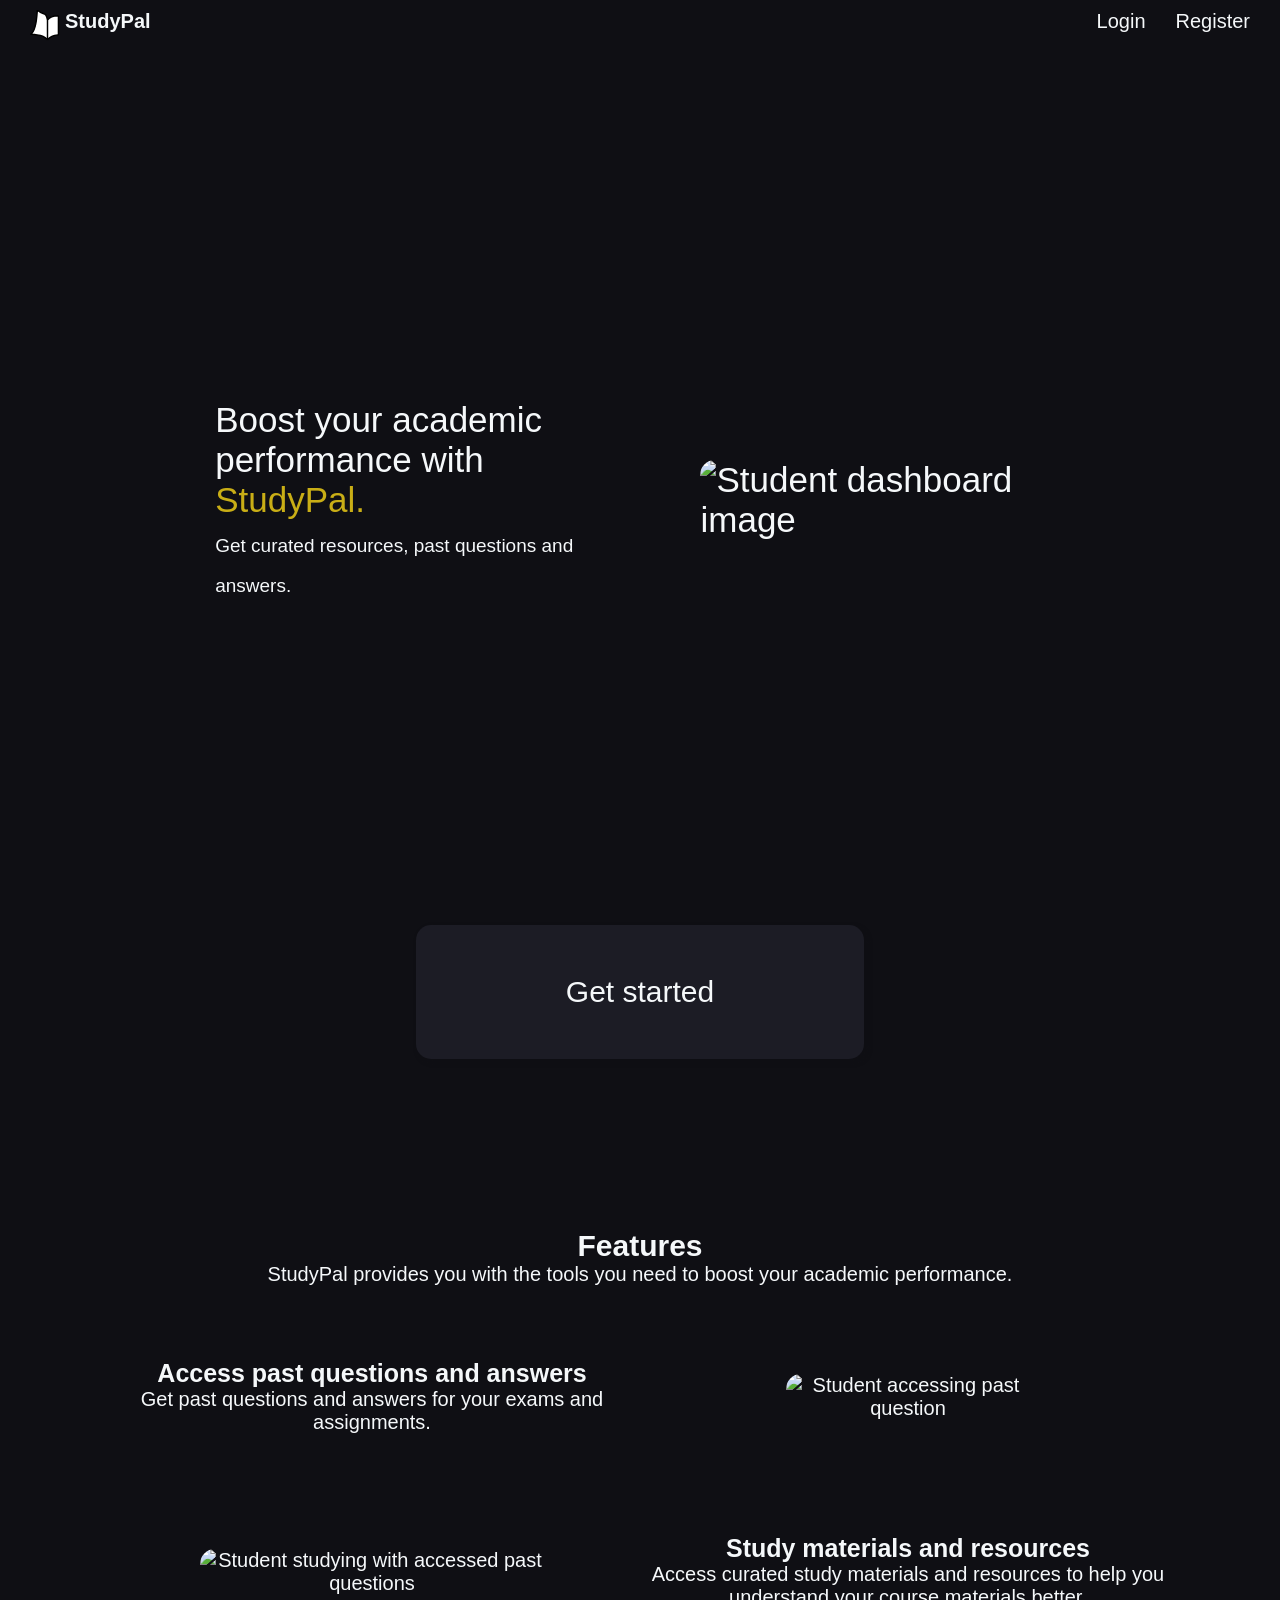
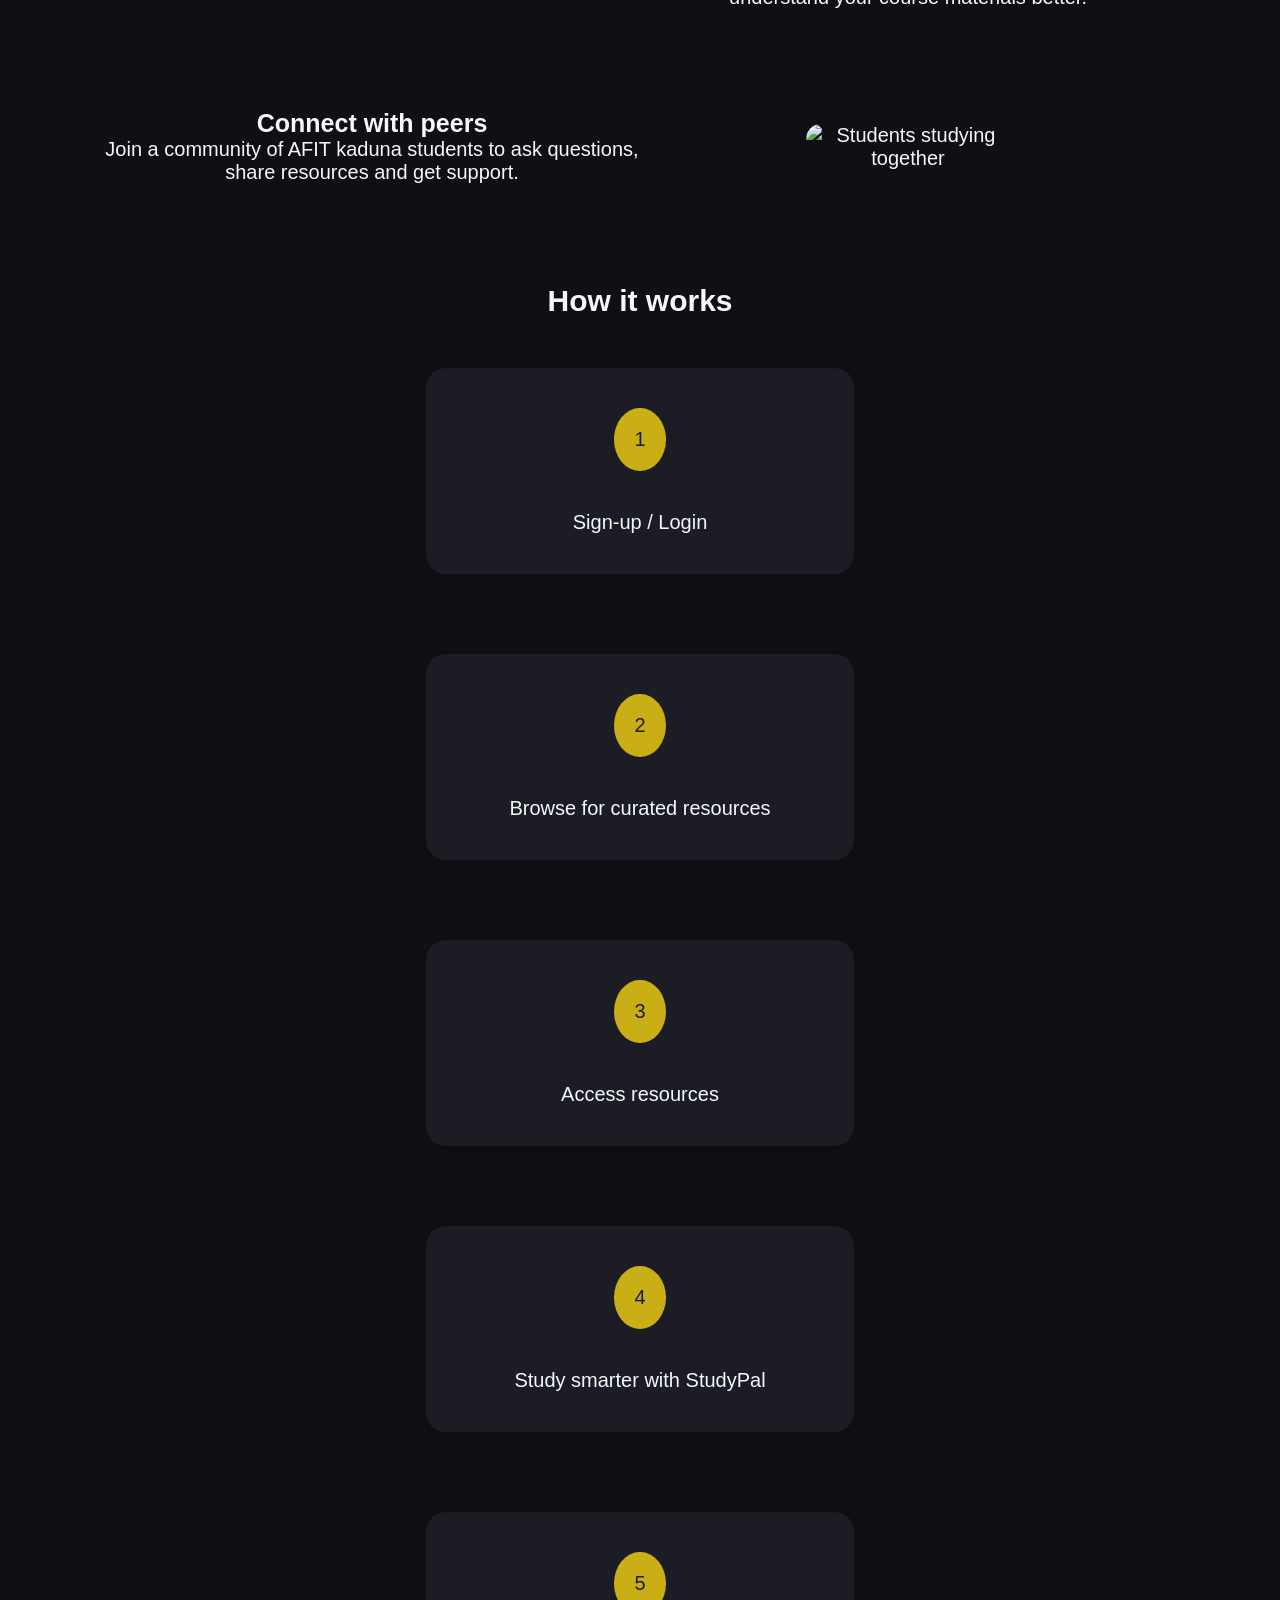
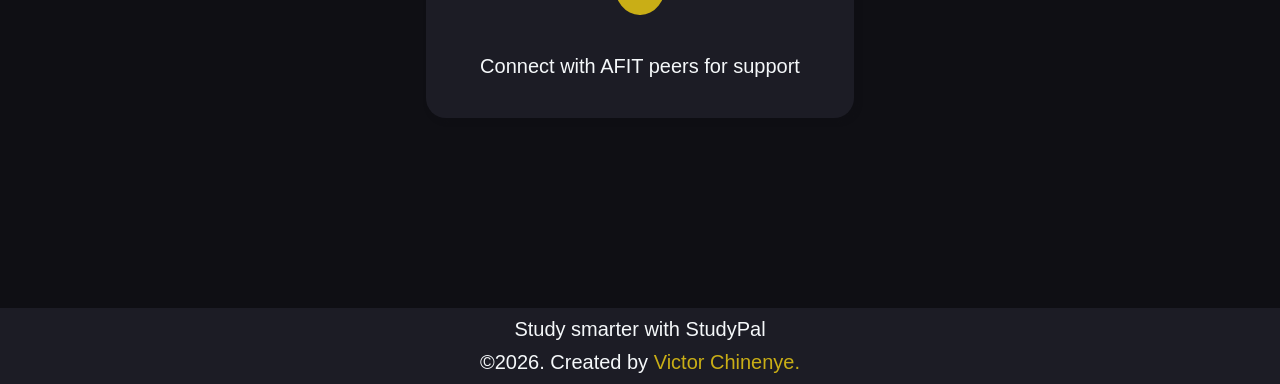
==== index.html @ 3d5116cf "first commit" ====
<!DOCTYPE html>
<html lang="en">
<head>
    <meta charset="UTF-8">
    <meta name="viewport" content="width=device-width, initial-scale=1.0">
    <link rel="stylesheet" href="afit studypal.css">
    <title>StudyPal Page</title>
</head>
<body class="whole">

    <!-- HEADER SECTION -->
    <header class="header">
        <div id="left_header">
            <svg viewBox='0 0 24 24' width='3.5rem' height='3.5rem'><path fill="#fff" d="M12 6.90909C10.89995.50893 9.20406 4.10877 5.001194.00602C4.72513 3.99928 4.5 14.30344.5 16.597C4.5 16.8731 4.72515 17.09 5.00114 17.099C9.20405 17.2364 10.8999 19.0998 12 20.5M12 6.90909C13.1001 5.50893 14.7959 4.10877 18.9988 4.00602C19.2749 3.99928 19.5 4.21847 19.5
                                                                    4.49461C19.5 6.78447 19.5 14.3064 19.5 16.5963C19.5 16.8724 19.2749 17.09 18.9989 17.099C14.796 17.2364 13.1001 19.0998 12 20.5M12 6.90909L12 20.5" stroke="#000000" stroke-linejoin="round"/></svg>
            <p id="branding">StudyPal</p>
        </div>
        
        <!-- NAVIGATION MENU -->
        <nav>
            <a href="/login/afit studypal-login.html">Login</a>
            <a href="/register/afit studypal-register.html">Register</a>
        </nav>
    </header>

    <section class="others">
        <!-- HERO SECTION (To be above the fold) -->
        <main class="hero_section">
            <div id="left_card">
                <p>
                    Boost your academic performance with <span id="span_Pal">StudyPal.</span> <br>
                    <span id="span_Pal2">Get curated resources, past questions and answers.</span>
                </p>
            </div>
            <div id="right_card">
                <img src="images/dashboard1.jpeg" alt="Student dashboard image">
                <!-- ADD AN IMAGE OF DASHBOARD LOOK / ANIMATION OF HOW SOMETHINGS WORKS -->
            </div>
        </main>

        <div id="get_started"><a href="/login/afit studypal-login.html">Get started</a></div>

        <!-- MISCELLANEOUS COLLECTIONS -->
        <section class="miscellaneous">
            <div class="features">
                <span id="features-heading">Features</span>
                <p id="featuresP">StudyPal provides you with the tools you need to boost your academic performance.</p> <br>
                
                <div class="features-div">
                    <div id="features1-P"><span id="features1-Phead">Access past questions and answers</span>
                        <p id="features1Subtext">Get past questions and answers for your exams and assignments.</p>
                    </div>
                    <div id="features1-icon"><img src="images/features1.jpeg" alt="Student accessing past question"></div>

                    <div id="features2-P"><span id="features2-Phead">Study materials and resources</span>
                        <p id="features2Subtext">Access curated study materials and resources to help you understand
                            your course materials better.
                        </p>
                    </div>
                    <div id="features2-icon"><img src="images/features2.jpeg" alt="Student studying with accessed past questions"></div>

                    <div id="features3-P"><span id="features3-Phead">Connect with peers</span>
                        <p id="features3Subtext">Join a community of AFIT kaduna students to ask questions, share resources and get support.</p>
                    </div>
                    <div id="features3-icon"><img src="images/features3.jpeg" alt="Students studying together"></div>
                </div>
            </div>

            <div id="how-it-works">
                <span id="how-it-works-heading">How it works</span>
                <div class="how_it_works_cards">
                    <div id="card-1"><span id="card-1-span">1</span>Sign-up / Login</div>
                    <div id="card-2"><span id="card-2-span">2</span>Browse for curated resources</div>
                    <div id="card-3"><span id="card-3-span">3</span>Access resources</div>
                    <div id="card-4"><span id="card-4-span">4</span>Study smarter with StudyPal</div>
                    <div id="card-5"><span id="card-5-span">5</span>Connect with AFIT peers for support</div>
                </div>
            </div>
        </section>
    </section>

    <!-- FOOTER -->
    <footer>
        <p id="footer-tagline">Study smarter with StudyPal</p>
        <div>&copy;2026. Created by <span id="span_Pal">Victor Chinenye.</span></div>
    </footer>

</body>
</html>
---- afit studypal.css ----
:root{
    font-size:62.5%;
    --black:#1c1c25;
    --dark_black:#0f0f14;
    --white:#F5F8FA;
    --gold: #c9ae16;
}

*{
    margin:0;
    padding:0;
    box-sizing:border-box;
}

body{
    font-family:'Segoe UI', sans-serif;
    background:var(--dark_black);
    color:var(--white);
    display: grid;
    grid-template-columns: 17rem 13fr;
    transition: grid-template-columns 0.5s;
    animation: fadeIn 0.5s ease-in-out;
    cursor: default;
}

body.collapsed{
    font-family:'Segoe UI', sans-serif;
    background:var(--dark_black);
    color:var(--white);
    display: grid;
    grid-template-columns: 4.5rem 26fr;
    cursor: default;
}

.mobile_container{
    display: none;
}

/* LEFT CONTAINER STYLES */
.left_container{
    height: 100vh;
    background-color: var(--black);
    display: flex;
    flex-direction: column;
    justify-content: space-between;
    padding: 1rem 0.5rem;
    overflow: hidden;
}

header{
    color: var(--white);
    display: flex;
    flex-direction: column;
    height: 5%;
}

.header_text{
    display: flex;
}

.header_text h1{
    font-size: 2rem;
}

.hamburger_button{
    height: 6%;
    display: flex;
    align-items: center;
}

.mobile_hamburger{
    display: none;
}

#mobile_hamburger_item{
    background-color: var(--black);
    color: var(--white);
    border: none;
}

.hamburger_button button{
    background-color: var(--airforce_dark_blue);
    color: var(--white);
    border: 1px solid var(--white);
    border-radius: 0.5rem;
    font-size: 1.6rem;
    font-weight: 600;
    padding: 0.5rem 1rem;
    cursor: pointer;
}

.hamburger_button button:hover{
    transform: scale(1.01, 1.01);
}

.sidebar_search_wrapper{
    width: 100%;
    border: 1px solid var(--black);
    border-radius: 0.5rem;
    padding: 0rem;
    font-size: 1.5rem;
    display: flex;
    justify-content: space-between;
    background-color: var(--black);
    height: 4.6%;
}

#sidebar_searchBar{
    border: none;
    border-radius: 0.1rem;
    padding: 0.5rem;
    background-color: var(--black);
    color: var(--white);
    font-size: 1.5rem;
    width: 75%;
    margin: 0 0 0 0.5rem;
}

#sidebar_searchBar:focus{
    outline: none;
}

#sidebar_searchButton{
    background-color: var(--black);
    color: var(--white);
    border: none;
    border-right: 1px solid var(--dark_black);
    cursor: pointer;
    width: 20%;
    cursor: pointer;
    font-size: 1.5rem;
    font-weight: 700;
    display: flex;
    justify-content: center;
    align-items: center;
}

.navigations{
    height: 60%;
    display: flex;
    flex-direction: column;
    gap: 1rem;
    padding: 2rem 0 0 0;
}

.mobile_navigations{
    display: none;
}

.extra{
    display: flex;
    flex-direction: column;
    padding: 2rem 0 0 0;
}

.navigations button, .extra button, .mobile_navigations button{
    background-color: var(--airforce_dark_blue);
    color: var(--white);
    border: none;
    border-radius: 0.7rem;
    font-size: 2rem;
    text-align: center;
    transition: 0.15s ease;
    padding: 1rem 0;
    display: flex;
    align-items: center;
    justify-content: center;
}

.navigations button:hover, .extra button:hover, .mobile_navigations button:hover,
.navigations button:focus, .extra button:focus, .mobile_navigations button:focus{
    border: 1px solid var(--white);
}

main{
    padding:2rem 10%;
}

section{
    padding:2rem;
}

h1{
font-size:3rem;
}

h2{
font-size:2.2rem;
margin-bottom:2rem;
}

/* RIGHT CONTAINER */
.right_container{
    background-color: var(--dark_black);
    width: 100%;
    height: 100vh;
    animation: fadeIn 0.5s ease-in-out;
    overflow: auto;
}

.sub_right_container{
    max-width: 100%;
    margin: 5rem 0 0 0;
    width: 100%;
    padding: 2rem 2rem 0;
    overflow: auto;
}

#greetings_div{
    display: flex;
    justify-content: space-between;
}

#profile_letter_div{
    width: 5rem;
    height: 5rem;
    border: none;
    border-radius: 50%;
    background-color: var(--white);
    display: flex;
    justify-content: center;
    align-items: center;
}

#profile_letter, #profile_letter2{
    color: var(--dark_black);
    font-size: 3rem;
    font-weight: 700;
}

#line{
    display: flex;
    margin: 1rem 0 2rem 0;
    width: 100%;
    border: 1px solid var(--gold);
}

.randomly_shown{
    width: 100%;
    overflow: hidden;
}

label[for="randomly_shown"], label[for="categories"]{
    font-size: 2.5rem;
}

.categorized_shown{
    font-size: 2rem;
}

#carousel, #aetd, #bam, #civil, #eed, #maged{
    display: flex;
    gap: 2rem;
    font-size: 2rem;
    width: 80vw;
    overflow: auto;
    scroll-behavior: smooth;
    scroll-snap-type: x mandatory;
    -webkit-overflow-scrolling: touch;
    scrollbar-width: none;
    margin: 2rem 0 0 0;
}

#carousel.expand, #aetd.expand, #bam.expand, #civil.expand, #eed.expand, #maged.expand{
    width: 90vw;
    transition: 0.3s ease;
}

.carouselCard, .aetdCarouselCard, .bamCarouselCard, .CivilCarouselCard, .eedCarouselCard, .magedCarouselCard{
    scroll-snap-align: start;
    white-space: nowrap;
    background-color: var(--black);
    display: flex;
    flex: 0 0 40rem;
    min-width: 25rem;
    animation: fadeIn 0.5s ease-in-out;
    padding: 2rem 3rem;
    border: none;
    border-radius: 1rem;
    align-items: center;
    justify-content: space-between;
}

.carouselNav{
    display: flex;
    justify-content: space-between;
    padding: 1rem;
    font-size: 2rem;
    border: none;
    position: relative;
    bottom: 8rem;
    z-index: 1;
}

.carouselNav > button{
    padding: 0.5rem 2rem;
    width: fit-content;
    height: fit-content;
    background-color: var(--dark_black);
    color: var(--white);
    border: none;
    border-radius: 1rem;
    font-size: 2rem;
}

.carouselNav > button:hover{
    cursor: pointer;
}

.carouselNav > button:focus{
    border: 1px solid var(--white);
    border-radius: 1rem;
}

.carouselNav > button:disabled{
    opacity: 0.8;
    cursor: default;
}

.course_container{
    animation: fadeIn 0.5s ease-in-out;
    background-color: var(--dark_black);
    padding: 2rem;
    border: none;
    height: 100vh;
    overflow: auto;
}

.card{
    background-color: var(--black);
    display: flex;
    animation: fadeIn 0.5s ease-in-out;
    padding: 2rem;
    border: none;
    border-radius: 1rem;
    align-items: center;
    justify-content: space-between;
}

#courses{
    font-size: 3rem;
    font-weight: 700;
    text-align: center;
    margin: 1rem;
}

.view, #goBack{
    background-color: var(--white);
    border: none;
    border-radius: 1rem;
    width: fit-content;
    height: fit-content;
    padding: 1rem 2rem;
}

#goBack{
    position: relative;
    top: 80%;
    left: 85%;
}

.view:hover, #goBack:hover{
    cursor: pointer;
}

.view:active, #goBack:active{
    opacity: 0.7;
}

#viewer{
    width: 85%;
    height: 70vh;
    background-color: var(--dark_black);
    display: none;
    position: fixed;
    top: 0.5rem;
    bottom: 0.5rem;
    z-index: 1;
    border-radius: 2rem;
    border: none;
    animation: fadeIn 0.2s ease-in-out;
    margin: 0 0.5rem 0 0.5rem;
}

#modal{
    width: 86%;
    height: 100vh;
    background-color: var(--dark_black);
    display: none;
    position: fixed;
    top: 0.5rem;
    bottom: 0.5rem;
    z-index: 1;
    border-radius: 2rem;
    animation: fadeIn 0.2s ease-in-out;
    margin: 0 0.5rem 0 0.5rem;
}

#viewer.expand, #modal.expand{
    width: 95%;
}

#list{
    display: flex;
    flex-direction: column;
    gap: 2rem;
    font-size: 2rem;
}

.mobile_search_wrapper{
    width: 55%;
    border: 1.9px solid var(--black);
    border-radius: 0.5rem;
    padding: 0;
    font-size: 1.5rem;
    display: none;
    justify-content: space-between;
    background-color: var(--black);
    margin: 2rem auto;
}

#mobileSearchBar{
    border: none;
    border-radius: 0.1rem;
    padding: 0.5rem;
    background-color: var(--black);
    color: var(--white);
    font-size: 1.8rem;
    width: 95%;
    margin: 0 0 0 0.5rem;
}

#mobileSearchBar:focus{
    outline: none;
}

#mobileSearchButton{
    background-color: var(--dark_black);
    color: var(--white);
    border: none;
    cursor: pointer;
    width: 5%;
    font-size: 2rem;
    font-weight: 700;
}

#mobileSearchButton:active{
    opacity: 0.9;
}

/* PROFILE CONTAINER */
.profile_container, .browse_container{
    display: none;
    animation: fadeIn 0.5s ease-in-out;
    background-color: var(--dark_black);
    padding: none;
}

.profile_container{
    height: 100vh;
    overflow: auto;
    width: 100%;
    padding: 0 3rem;
    margin: auto;
}

/* FOR DASHBOARD */
.dashboard{
    display: flex;
    justify-content: space-between;
    background-color: var(--airforce_dark_blue);
    color: var(--white);
    margin: 3rem auto;
    border: none;
    border-radius: 2rem;
    max-width: 100%;
}

#greetings, #message{
    font-size: 4rem;
}

.notices{
    font-size: 1.5rem;
    display: grid;
    grid-template-columns: repeat(3, 1fr);
    row-gap: 3rem;
    column-gap: 8rem;
    max-width: 80%;
    margin: 5rem auto 0 auto;
    text-align: center;
}

.notice_card{
    border: 1px solid var(--white);
    border-radius: 1rem;
    padding: 7rem 0;
    background-color: var(--black);
    box-shadow: 2px 2px 8px var(--black);
    font-size: 2rem;
}

#logout_animation{
    display: none;
    background-color: var(--black);
    opacity: 0.7;
    height: 100%;
    width: 100%;
    z-index: 5;
    position: fixed;
    justify-content: center;
    align-items: center;
}

#animation_coat{
    display: flex;
    gap: 1rem;
    width: 15rem;
    background-color: transparent;
    padding: 1rem;
    border: none;
    border-radius: 1rem;
}

#dotted_line{
    display: block;
    width: 2rem;
    height: 2rem;
    border: none;
    border-radius: 50%;
    background-color: var(--white);
    opacity: none;
    position: relative;
    animation: linearmovement 0.4s ease-in-out infinite alternate;
}

@keyframes linearmovement {
    0%{left: 0;}
    100%{left: 5rem;}
}

@keyframes fadeIn {
    from {opacity: 0; transform: translateY(10px);}
    to{opacity: 1; transform: translateY(0);}
}



/* INDEX.NTML STYLES */
.whole{
    font-family:'Segoe UI', sans-serif;
    background:var(--dark_black);
    color:var(--white);
    display: flex;
    flex-direction: column;
    cursor: default;
    animation: fadeIn 0.5s ease-in-out;
    transition: 0.5s ease-in-out;
    overflow: auto;
}

.header{
    padding: 1rem 3rem;
    display: flex;
    flex-direction: row;
    justify-content: space-between;
    font-size: 2rem;
    background-color: var(--dark_black);
    color: var(--white);
    position: sticky;
    top: 0;
}

.header nav{
    display: flex;
    gap: 3rem;
}

#left_header{
    display: flex;
    font-size: 2rem;
    font-weight: 600;
    gap: 0;
}

#left_header img{
    height: 3.5rem;
}

.header nav>a{
    text-decoration: none;
    color: var(--white);
    transition: 0.2s ease;
}

.header nav>a:hover{
    transform: scale(1.1, 1.1);
    cursor: pointer;
}

.others{
    max-width: 90%;
    margin: auto;
    display: flex;
    flex-direction: column;
}

.hero_section{
    max-width: 100%;
    font-size: 3.5rem;
    display: flex;
    justify-content: space-between;
    align-items: center;
    height: calc(100vh - 50px);
}

#left_card, #right_card{
    width: 50%;
    padding: 2rem;
    display: flex;
    justify-content: center;
    align-items: center;
}

#right_card img{
    max-width: 80%;
    width: 100%;
    height: 100%;
    border: none;
    border-radius: 1.5rem;
}

#span_Pal{
    color: var(--gold);
}

#span_Pal2{
    font-size: 1.9rem;
    line-height: 1;
}

#get_started{
    display: flex;
    height: fit-content;
    width: fit-content;
    background-color: var(--black);
    border: none;
    border-radius: 1.5rem;
    box-shadow: 3px 3px 5px var(--dark_black);
    margin: auto;
}

#get_started a{
    text-decoration: none;
    color: var(--white);
    padding: 5rem 15rem;
    font-size: 3rem;
    transition: 0.1s ease;
}

#get_started a:hover{
    transform: scale(1.03, 1.03);
    background-color: #15151b;
    border-radius: 1.5rem;
}

#get_started a:active{
    opacity: 0.7;
}

.miscellaneous{
    display: flex;
    flex-direction: column;
    font-size: 2rem;
    margin: 10rem auto;
    text-align: center;
}

.features{
    margin: 5rem auto;
}

#features-heading, #how-it-works-heading{
    font-size: 3rem;
    font-weight: 600;
    width: 100%;
    display: inline-block;
}

.features-div{
    display: grid;
    grid-template-columns: repeat(2, 1fr);
    justify-items: center;
    align-items: center;
    row-gap: 10rem;
    margin: 5rem auto;
}

.features-div img{
    max-width: 80%;
    width: 100%;
    height: 100%;
    border: none;
    border-radius: 1.5rem;
}

#features1-Phead, #features2-Phead, #features3-Phead{
    font-size: 2.5rem;
    font-weight: 600;
}

#features2-icon{
    grid-column: 1/2;
    grid-row: 2/3;
}

.how_it_works_cards{
    margin: 5rem auto;
    display: flex;
    flex-direction: column;
    gap: 8rem 4rem;
    align-items: center;
}

#card-1, #card-2, #card-3, #card-4, #card-5{
    padding: 4rem;
    background-color: var(--black);
    min-width: 40%;
    max-width: 40%;
    width: 100%;
    border: none;
    border-radius: 2rem;
    display: flex;
    flex-direction: column;
    align-items: center;
    gap: 4rem;
    box-shadow: 3px 3px 5px var(--dark_black);
}

#card-1-span, #card-2-span, #card-3-span, #card-4-span, #card-5-span{
    padding: 2rem;
    width: fit-content;
    height: fit-content;
    background-color: var(--gold);
    color: var(--black);
    font-size: 2rem;
    font-weight: 500;
    border: none;
    border-radius: 50%;
}

footer{
    display: flex;
    flex-direction: column;
    background-color: var(--black);
    font-size: 2rem;
    align-items: center;
    padding: 1rem;
    gap: 1rem;
}


/* LODIN FORM STYLES */
.login-body, .register-body{
    font-family:'Segoe UI', sans-serif;
    height: 100vh;
    display: flex;
    align-items: center;
    justify-content: center;
    background-color: var(--dark_black);
}

form{
    display: flex;
    flex-direction: column;
    align-items: center;
    justify-content: center;
    background-color: var(--black);
    width: 60%;
    padding: 2.5rem;
    border: none;
    border-radius: 3rem;
}

form input{
    border: none;
    border-radius: 1rem;
    padding: 0.5rem 1rem;
    width: 90%;
    font-size: 1.5rem;
    margin: 0.5rem 0;
}

form input:focus{
    border: 2px solid var(--gold);
    box-shadow: -1px 1px 4px var(--white);
    outline: none;
}

form label{
    font-size: 2rem;
    color: var(--white);
    text-align: left;
    display: flex;
    width: 89%;
    margin: 1.5rem 0 0 0;
}

form button{
    padding: 1rem 5rem;
    border: none;
    font-size: 2rem;
    border-radius: 1rem;
    margin: 2rem 0;
    box-shadow: 1px 1px 1px var(--white);
}

form button:hover{
    transform: scale(1.02, 1.02);
    cursor: pointer;
}

form p{
    font-size: 1.5rem;
    color: var(--white);
}

#signup_message, #alert, #login_message, #alert_message, #noAccount{
    display: none;
}

#signup_message.appear, #alert.appear, #login_message.appear, #alert_message.appear, #noAccount.appear{
    display: block;
    padding: 3rem 6rem;
    border: none;
    border-radius: 1rem;
    background-color: var(--black);
    color: var(--white);
    font-size: 2rem;
    position: absolute;
    top: 50%;
    left: 50%;
    margin-left: auto;
    margin-right: auto;
    z-index: 1;
    animation: pulse 0.7s ease-in-out;
    transform: translate(-50%, -50%);
}

@keyframes pulse {
    0% {transform: translate(-50%, -50%) scale(1);}
    50% {transform: translate(-50%, -50%) scale(1.05);}
    100% {transform: translate(-50%, -50%) scale(1);}
}

form a{
    color: var(--gold);
    text-decoration: none;
    transition: 0.2s ease;
}

form a:hover{
    text-decoration: underline;
}


/* RESPONSIVENESS */
@media (max-width: 57rem){
    :root{
        font-size: 50%;
    }

    .hero_section{
        height: calc(70vh - 50px);
        margin-bottom: 4rem;
    }

    #left_card, #right_card{
        width: 90%;
        text-align: center;
    }

    body{
        display: flex;
        flex-direction: column;
        overflow: hidden;
        animation: fadeIn 0.5s ease-in-out;
    }

    .left_container{
        height: fit-content;
        background-color: var(--black);
        display: flex;
        flex-direction: row;
        justify-content: space-between;
        padding: 1rem 2rem;
    }

    .hamburger_button{
        display: none;
    }

    .mobile_hamburger{
        display: flex;
        position: relative;
    }

    .hamburger_button button{
        background-color: var(--airforce_dark_blue);
        color: var(--white);
        border: 1px solid var(--white);
        border-radius: 0.5rem;
        font-size: 1.6rem;
        font-weight: 600;
        padding: 0.5rem 1rem;
        cursor: pointer;
    }

    .hamburger_button button:hover{
        transform: scale(1.01, 1.01);
    }

    .navigations{
        display: none;
    }

    .mobile_navigations{
        display: none;
        flex-direction: column;
        gap: 1rem;
        padding: 2rem 3rem;
        position: fixed;
        left: 73%;
        z-index: 4;
        height: fit-content;
        background-color: var(--black);
        border: none;
        border-radius: 2rem;
        animation: fadeIn 0.3s ease-in-out;
        transition: 2s ease;
    }

    #backdrop{
        display: none;
        z-index: 3;
        position: fixed;
        height: 100%;
        width: 100%;
        background-color: transparent;
        animation: fadeIn 0.3s ease-in-out;
    }

    .mobile_navigations > button:hover, .mobile_navigations > button:focus{
        border: 1px solid var(--white);
    }

    .extra{
        display: none;
    }

    .sidebar_search_wrapper{
        display: none;
    }

    .mobile_search_wrapper{
        width: 80%;
        border: 1.9px solid var(--black);
        border-radius: 0.5rem;
        padding: 0;
        font-size: 1.5rem;
        display: flex;
        justify-content: space-between;
        background-color: var(--black);
        margin: 2rem auto;
    }

    #mobileSearchBar{
        border: none;
        border-radius: 0.1rem;
        padding: 0.5rem;
        background-color: var(--black);
        color: var(--white);
        font-size: 1.8rem;
        width: 90%;
        margin: 0 0 0 0.5rem;
    }

    #mobileSearchBar:focus{
        outline: none;
    }

    #mobileSearchButton{
        background-color: var(--black);
        color: var(--white);
        border: none;
        border-right: 1px solid var(--dark_black);
        cursor: pointer;
        width: 10%;
        font-size: 2rem;
        font-weight: 700;
        display: flex;
        justify-content: center;
        align-items: center;
    }

    #mobileSearchButton:active{
        opacity: 0.9;
    }

    .notices{
        font-size: 1.5rem;
        grid-template-columns: repeat(2, 1fr);
        row-gap: 3rem;
        max-width: 80%;
        margin: 7rem auto 0 auto;
        text-align: center;
    }

    #carousel, #aetd, #bam, #civil, #eed, #maged{
        width: 90vw;
    }
    
    #viewer{
        width: 99%;
    }

    #modal{
        width: 100%;
    }
}

@media (max-width: 32rem){
    :root{
        font-size: 37.5%;
    }

    .hero_section{
        flex-direction: column;
        justify-content: center;
        height: calc(80vh - 50px);
        gap: 6rem;
        margin: 0 0 4rem 0;
    }

    .features-div{
        display: flex;
        flex-direction: column;
    }
}

/* SHIMMER LOADING */

.shimmer{

background:linear-gradient(
90deg,
#eeeeee 25%,
#dddddd 37%,
#eeeeee 63%
);

background-size:400% 100%;

animation:shimmer 1.4s infinite;

height:20rem;

}


@keyframes shimmer{

0%{
background-position:-400% 0;
}

100%{
background-position:400% 0;
}

}
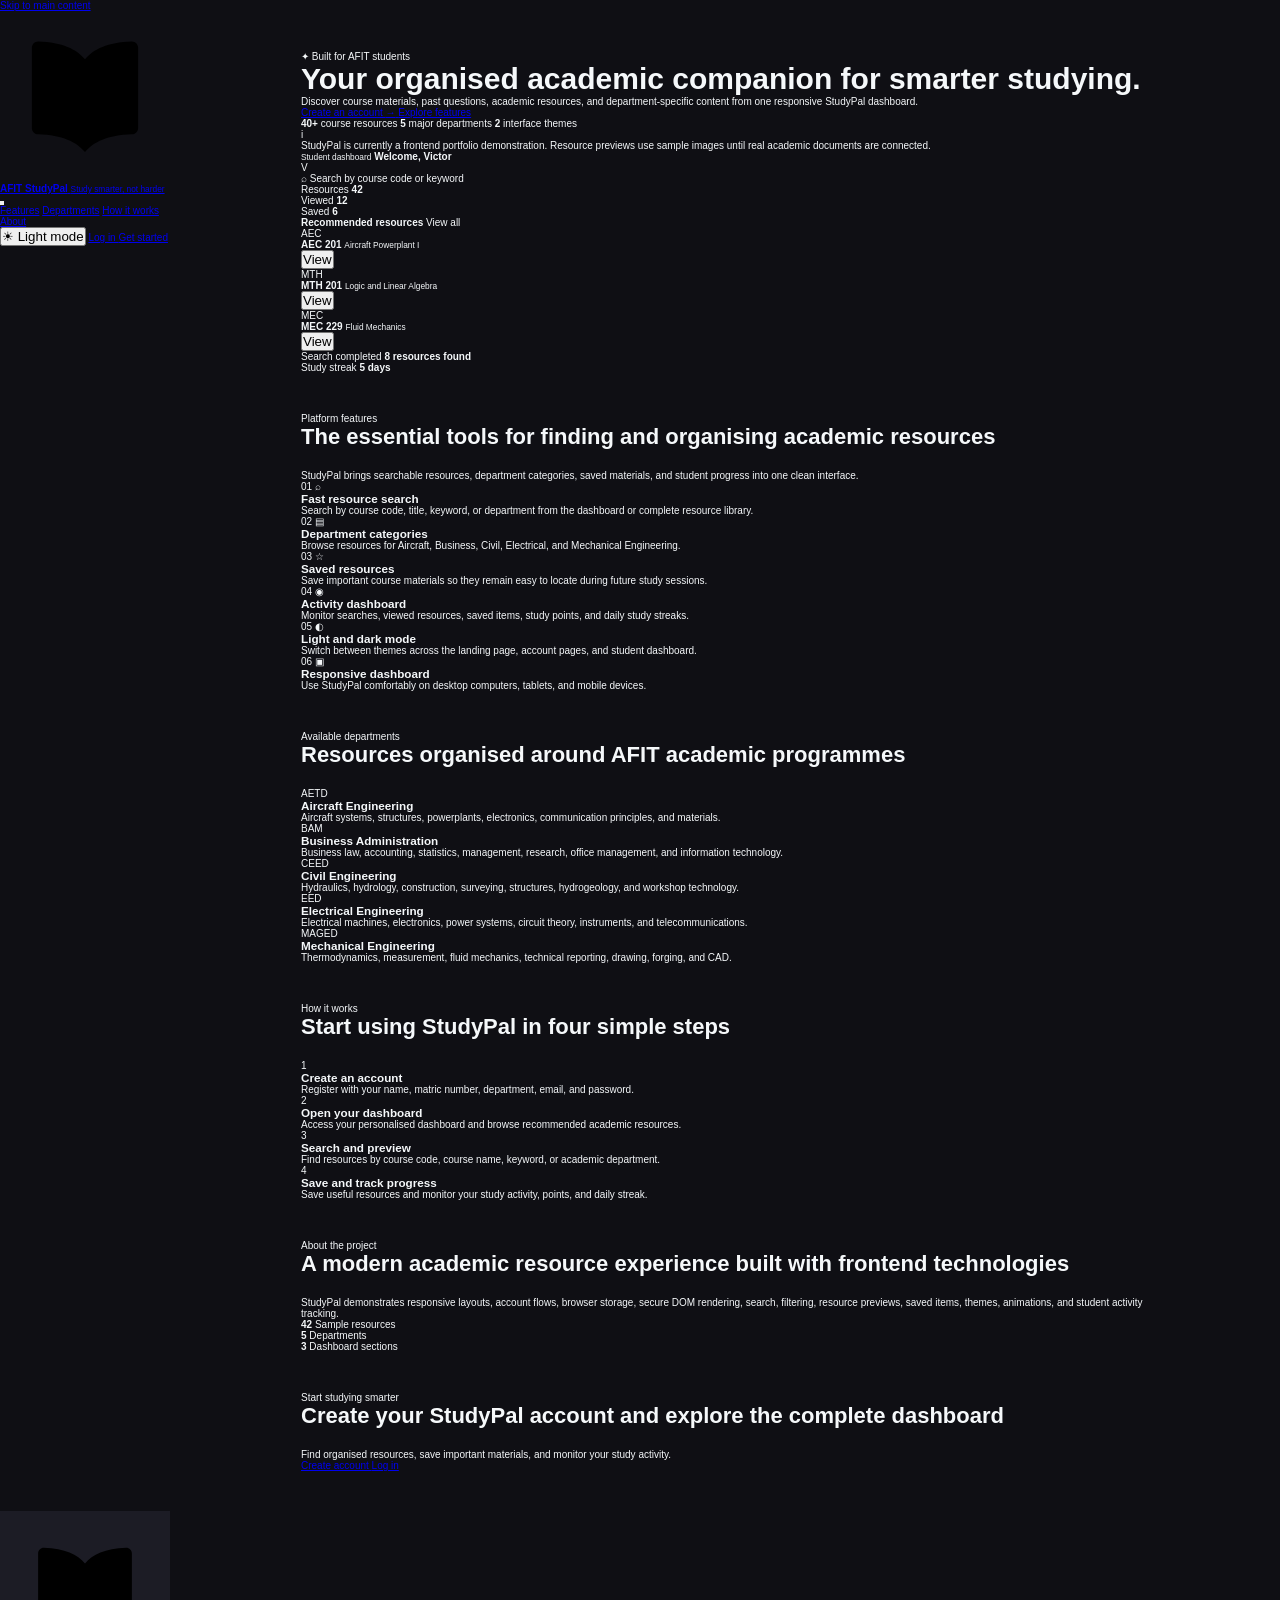
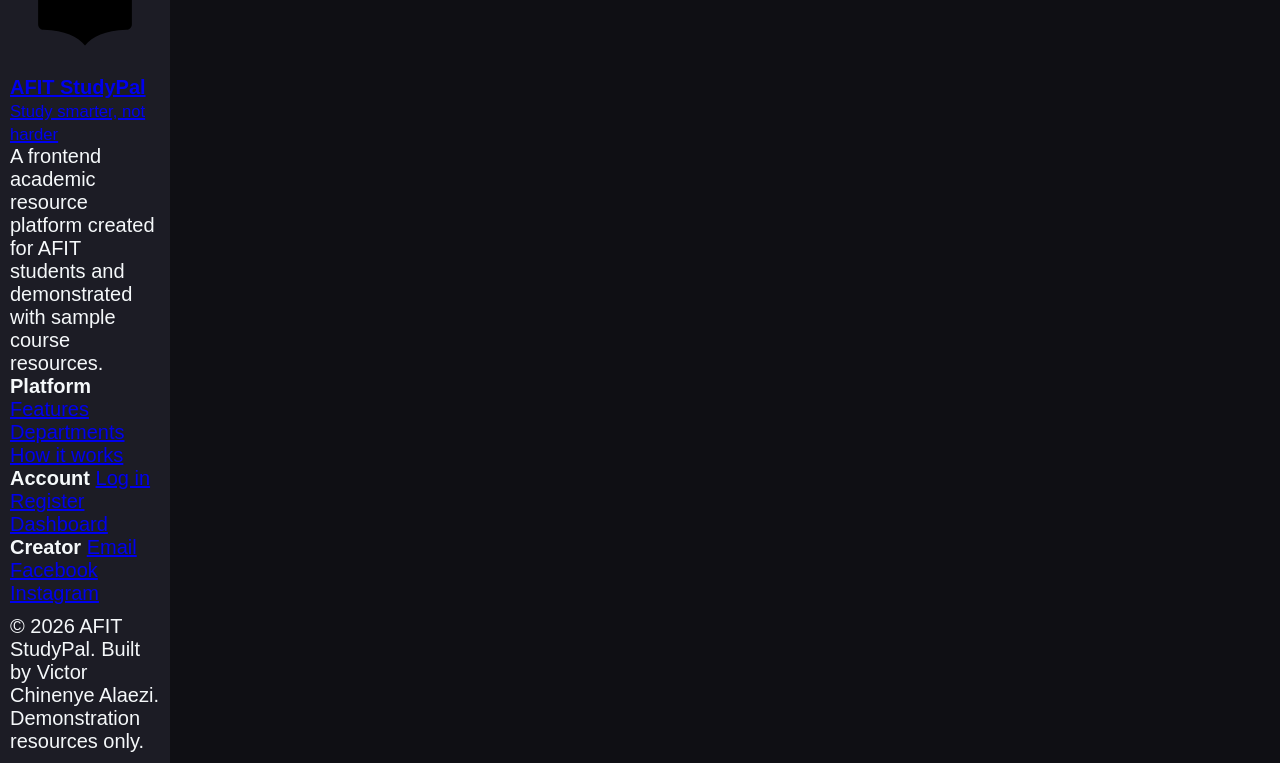
==== commit b6585d9d: "Updated index" ====
--- a/index.html
+++ b/index.html
@@ -1,89 +1,651 @@
 <!DOCTYPE html>
-<html lang="en">
+<html lang="en" class="no-js">
 <head>
     <meta charset="UTF-8">
     <meta name="viewport" content="width=device-width, initial-scale=1.0">
-    <link rel="stylesheet" href="afit studypal.css">
-    <title>StudyPal Page</title>
+    <meta name="description" content="AFIT StudyPal provides organised academic resources, course materials, past questions, and study support for AFIT students.">
+    <meta name="robots" content="index, follow">
+    <meta name="theme-color" content="#131218">
+    <title>AFIT StudyPal | Study Smarter</title>
+    <link rel="stylesheet" href="/afit studypal.css">
+    <script src="/afit studypal.js" defer></script>
 </head>
-<body class="whole">
-
-    <!-- HEADER SECTION -->
-    <header class="header">
-        <div id="left_header">
-            <svg viewBox='0 0 24 24' width='3.5rem' height='3.5rem'><path fill="#fff" d="M12 6.90909C10.89995.50893 9.20406 4.10877 5.001194.00602C4.72513 3.99928 4.5 14.30344.5 16.597C4.5 16.8731 4.72515 17.09 5.00114 17.099C9.20405 17.2364 10.8999 19.0998 12 20.5M12 6.90909C13.1001 5.50893 14.7959 4.10877 18.9988 4.00602C19.2749 3.99928 19.5 4.21847 19.5
-                                                                    4.49461C19.5 6.78447 19.5 14.3064 19.5 16.5963C19.5 16.8724 19.2749 17.09 18.9989 17.099C14.796 17.2364 13.1001 19.0998 12 20.5M12 6.90909L12 20.5" stroke="#000000" stroke-linejoin="round"/></svg>
-            <p id="branding">StudyPal</p>
+<body class="landing-page">
+    <a href="#main-content" class="skip-link">Skip to main content</a>
+    <div class="background-grid" aria-hidden="true"></div>
+    <div class="background-orb background-orb--one" aria-hidden="true"></div>
+    <div class="background-orb background-orb--two" aria-hidden="true"></div>
+    <header class="landing-header">
+        <div class="container landing-header__inner">
+            <a href="/index.html" class="brand" aria-label="AFIT StudyPal home">
+                <span class="brand__mark" aria-hidden="true">
+                    <svg viewBox="0 0 24 24">
+                        <path
+                            d="M4.5 5.2c0-.5.4-.9.9-.9 3.4.1 5.4 1.1 6.6 2.5 1.2-1.4 3.2-2.4 6.6-2.5.5 0 .9.4.9.9v11.3c0 .5-.4.9-.9.9-3.4.1-5.4 1.1-6.6 2.5-1.2-1.4-3.2-2.4-6.6-2.5-.5 0-.9-.4-.9-.9V5.2Z"
+                        ></path>
+
+                        <path d="M12 6.8v13.1"></path>
+                    </svg>
+                </span>
+
+                <span class="brand__text">
+                    <strong>AFIT StudyPal</strong>
+                    <small>Study smarter, not harder</small>
+                </span>
+            </a>
+
+            <button
+                id="landing-menu-button"
+                class="menu-button"
+                type="button"
+                aria-label="Open navigation menu"
+                aria-controls="landing-navigation"
+                aria-expanded="false"
+            >
+                <span></span>
+                <span></span>
+                <span></span>
+            </button>
+
+            <nav
+                id="landing-navigation"
+                class="landing-navigation"
+                aria-label="Main navigation"
+            >
+                <div class="landing-navigation__links">
+                    <a href="#features">Features</a>
+                    <a href="#departments">Departments</a>
+                    <a href="#how-it-works">How it works</a>
+                    <a href="#about">About</a>
+                </div>
+
+                <div class="landing-navigation__actions">
+                    <button
+                        id="theme-toggle"
+                        class="theme-toggle"
+                        type="button"
+                        aria-label="Switch to light mode"
+                        aria-pressed="true"
+                    >
+                        <span
+                            class="theme-toggle__icon"
+                            aria-hidden="true"
+                        >
+                            ☀
+                        </span>
+
+                        <span class="theme-toggle__text">
+                            Light mode
+                        </span>
+                    </button>
+
+                    <a
+                        id="landing-login-link"
+                        href="/login/afit studypal-login.html"
+                        class="button button--secondary"
+                    >
+                        Log in
+                    </a>
+
+                    <a
+                        id="landing-register-link"
+                        href="/register/afit studypal-register.html"
+                        class="button button--primary"
+                    >
+                        Get started
+                    </a>
+                </div>
+            </nav>
         </div>
-        
-        <!-- NAVIGATION MENU -->
-        <nav>
-            <a href="/login/afit studypal-login.html">Login</a>
-            <a href="/register/afit studypal-register.html">Register</a>
-        </nav>
     </header>
 
-    <section class="others">
-        <!-- HERO SECTION (To be above the fold) -->
-        <main class="hero_section">
-            <div id="left_card">
-                <p>
-                    Boost your academic performance with <span id="span_Pal">StudyPal.</span> <br>
-                    <span id="span_Pal2">Get curated resources, past questions and answers.</span>
+    <main id="main-content">
+        <section class="hero-section">
+            <div class="container hero-section__grid">
+                <div class="hero-content reveal-element">
+                    <div class="hero-badge">
+                        <span aria-hidden="true">✦</span>
+                        Built for AFIT students
+                    </div>
+
+                    <h1>
+                        Your organised academic companion for
+                        <span>smarter studying.</span>
+                    </h1>
+
+                    <p class="hero-content__description">
+                        Discover course materials, past questions, academic
+                        resources, and department-specific content from one
+                        responsive StudyPal dashboard.
+                    </p>
+
+                    <div class="hero-actions">
+                        <a
+                            id="hero-primary-action"
+                            href="/register/afit studypal-register.html"
+                            class="button button--primary button--large"
+                        >
+                            Create an account
+                            <span aria-hidden="true">→</span>
+                        </a>
+
+                        <a
+                            href="#features"
+                            class="button button--secondary button--large"
+                        >
+                            Explore features
+                        </a>
+                    </div>
+
+                    <div class="hero-points">
+                        <span>
+                            <strong>40+</strong>
+                            course resources
+                        </span>
+
+                        <span>
+                            <strong>5</strong>
+                            major departments
+                        </span>
+
+                        <span>
+                            <strong>2</strong>
+                            interface themes
+                        </span>
+                    </div>
+
+                    <div class="demo-notice">
+                        <span aria-hidden="true">i</span>
+
+                        <p>
+                            StudyPal is currently a frontend portfolio
+                            demonstration. Resource previews use sample images
+                            until real academic documents are connected.
+                        </p>
+                    </div>
+                </div>
+
+                <div class="hero-visual reveal-element">
+                    <div class="dashboard-mockup">
+                        <div class="dashboard-mockup__header">
+                            <div>
+                                <small>Student dashboard</small>
+                                <strong>Welcome, Victor</strong>
+                            </div>
+
+                            <span class="dashboard-mockup__avatar">
+                                V
+                            </span>
+                        </div>
+
+                        <div class="dashboard-mockup__search">
+                            <span aria-hidden="true">⌕</span>
+                            Search by course code or keyword
+                        </div>
+
+                        <div class="dashboard-mockup__statistics">
+                            <article>
+                                <span>Resources</span>
+                                <strong>42</strong>
+                            </article>
+
+                            <article>
+                                <span>Viewed</span>
+                                <strong>12</strong>
+                            </article>
+
+                            <article>
+                                <span>Saved</span>
+                                <strong>6</strong>
+                            </article>
+                        </div>
+
+                        <div class="dashboard-mockup__heading">
+                            <strong>Recommended resources</strong>
+                            <span>View all</span>
+                        </div>
+
+                        <div class="dashboard-mockup__resources">
+                            <article>
+                                <span>AEC</span>
+
+                                <div>
+                                    <strong>AEC 201</strong>
+                                    <small>Aircraft Powerplant I</small>
+                                </div>
+
+                                <button type="button" tabindex="-1">
+                                    View
+                                </button>
+                            </article>
+
+                            <article>
+                                <span>MTH</span>
+
+                                <div>
+                                    <strong>MTH 201</strong>
+                                    <small>Logic and Linear Algebra</small>
+                                </div>
+
+                                <button type="button" tabindex="-1">
+                                    View
+                                </button>
+                            </article>
+
+                            <article>
+                                <span>MEC</span>
+
+                                <div>
+                                    <strong>MEC 229</strong>
+                                    <small>Fluid Mechanics</small>
+                                </div>
+
+                                <button type="button" tabindex="-1">
+                                    View
+                                </button>
+                            </article>
+                        </div>
+                    </div>
+
+                    <div class="floating-card floating-card--search">
+                        <span>Search completed</span>
+                        <strong>8 resources found</strong>
+                    </div>
+
+                    <div class="floating-card floating-card--streak">
+                        <span>Study streak</span>
+                        <strong>5 days</strong>
+                    </div>
+                </div>
+            </div>
+        </section>
+
+        <section
+            id="features"
+            class="landing-section"
+        >
+            <div class="container">
+                <div class="section-heading reveal-element">
+                    <p class="eyebrow">Platform features</p>
+
+                    <h2>
+                        The essential tools for finding and organising academic resources
+                    </h2>
+
+                    <p>
+                        StudyPal brings searchable resources, department
+                        categories, saved materials, and student progress into
+                        one clean interface.
+                    </p>
+                </div>
+
+                <div class="features-grid">
+                    <article class="feature-card reveal-element">
+                        <span class="feature-card__number">01</span>
+                        <span class="feature-card__icon">⌕</span>
+
+                        <h3>Fast resource search</h3>
+
+                        <p>
+                            Search by course code, title, keyword, or department
+                            from the dashboard or complete resource library.
+                        </p>
+                    </article>
+
+                    <article class="feature-card reveal-element">
+                        <span class="feature-card__number">02</span>
+                        <span class="feature-card__icon">▤</span>
+
+                        <h3>Department categories</h3>
+
+                        <p>
+                            Browse resources for Aircraft, Business, Civil,
+                            Electrical, and Mechanical Engineering.
+                        </p>
+                    </article>
+
+                    <article class="feature-card reveal-element">
+                        <span class="feature-card__number">03</span>
+                        <span class="feature-card__icon">☆</span>
+
+                        <h3>Saved resources</h3>
+
+                        <p>
+                            Save important course materials so they remain easy
+                            to locate during future study sessions.
+                        </p>
+                    </article>
+
+                    <article class="feature-card reveal-element">
+                        <span class="feature-card__number">04</span>
+                        <span class="feature-card__icon">◉</span>
+
+                        <h3>Activity dashboard</h3>
+
+                        <p>
+                            Monitor searches, viewed resources, saved items,
+                            study points, and daily study streaks.
+                        </p>
+                    </article>
+
+                    <article class="feature-card reveal-element">
+                        <span class="feature-card__number">05</span>
+                        <span class="feature-card__icon">◐</span>
+
+                        <h3>Light and dark mode</h3>
+
+                        <p>
+                            Switch between themes across the landing page,
+                            account pages, and student dashboard.
+                        </p>
+                    </article>
+
+                    <article class="feature-card reveal-element">
+                        <span class="feature-card__number">06</span>
+                        <span class="feature-card__icon">▣</span>
+
+                        <h3>Responsive dashboard</h3>
+
+                        <p>
+                            Use StudyPal comfortably on desktop computers,
+                            tablets, and mobile devices.
+                        </p>
+                    </article>
+                </div>
+            </div>
+        </section>
+
+        <section
+            id="departments"
+            class="landing-section landing-section--soft"
+        >
+            <div class="container">
+                <div class="section-heading reveal-element">
+                    <p class="eyebrow">Available departments</p>
+
+                    <h2>
+                        Resources organised around AFIT academic programmes
+                    </h2>
+                </div>
+
+                <div class="department-grid">
+                    <article class="department-card reveal-element">
+                        <span>AETD</span>
+                        <h3>Aircraft Engineering</h3>
+                        <p>
+                            Aircraft systems, structures, powerplants,
+                            electronics, communication principles, and materials.
+                        </p>
+                    </article>
+
+                    <article class="department-card reveal-element">
+                        <span>BAM</span>
+                        <h3>Business Administration</h3>
+                        <p>
+                            Business law, accounting, statistics, management,
+                            research, office management, and information technology.
+                        </p>
+                    </article>
+
+                    <article class="department-card reveal-element">
+                        <span>CEED</span>
+                        <h3>Civil Engineering</h3>
+                        <p>
+                            Hydraulics, hydrology, construction, surveying,
+                            structures, hydrogeology, and workshop technology.
+                        </p>
+                    </article>
+
+                    <article class="department-card reveal-element">
+                        <span>EED</span>
+                        <h3>Electrical Engineering</h3>
+                        <p>
+                            Electrical machines, electronics, power systems,
+                            circuit theory, instruments, and telecommunications.
+                        </p>
+                    </article>
+
+                    <article class="department-card reveal-element">
+                        <span>MAGED</span>
+                        <h3>Mechanical Engineering</h3>
+                        <p>
+                            Thermodynamics, measurement, fluid mechanics,
+                            technical reporting, drawing, forging, and CAD.
+                        </p>
+                    </article>
+                </div>
+            </div>
+        </section>
+
+        <section
+            id="how-it-works"
+            class="landing-section"
+        >
+            <div class="container">
+                <div class="section-heading reveal-element">
+                    <p class="eyebrow">How it works</p>
+
+                    <h2>
+                        Start using StudyPal in four simple steps
+                    </h2>
+                </div>
+
+                <div class="steps-grid">
+                    <article class="step-card reveal-element">
+                        <span>1</span>
+
+                        <div>
+                            <h3>Create an account</h3>
+
+                            <p>
+                                Register with your name, matric number,
+                                department, email, and password.
+                            </p>
+                        </div>
+                    </article>
+
+                    <article class="step-card reveal-element">
+                        <span>2</span>
+
+                        <div>
+                            <h3>Open your dashboard</h3>
+
+                            <p>
+                                Access your personalised dashboard and browse
+                                recommended academic resources.
+                            </p>
+                        </div>
+                    </article>
+
+                    <article class="step-card reveal-element">
+                        <span>3</span>
+
+                        <div>
+                            <h3>Search and preview</h3>
+
+                            <p>
+                                Find resources by course code, course name,
+                                keyword, or academic department.
+                            </p>
+                        </div>
+                    </article>
+
+                    <article class="step-card reveal-element">
+                        <span>4</span>
+
+                        <div>
+                            <h3>Save and track progress</h3>
+
+                            <p>
+                                Save useful resources and monitor your study
+                                activity, points, and daily streak.
+                            </p>
+                        </div>
+                    </article>
+                </div>
+            </div>
+        </section>
+
+        <section
+            id="about"
+            class="landing-section"
+        >
+            <div class="container">
+                <div class="about-panel reveal-element">
+                    <div class="about-panel__content">
+                        <p class="eyebrow">About the project</p>
+
+                        <h2>
+                            A modern academic resource experience built with frontend technologies
+                        </h2>
+
+                        <p>
+                            StudyPal demonstrates responsive layouts, account
+                            flows, browser storage, secure DOM rendering,
+                            search, filtering, resource previews, saved items,
+                            themes, animations, and student activity tracking.
+                        </p>
+                    </div>
+
+                    <div class="about-panel__statistics">
+                        <article>
+                            <strong>42</strong>
+                            <span>Sample resources</span>
+                        </article>
+
+                        <article>
+                            <strong>5</strong>
+                            <span>Departments</span>
+                        </article>
+
+                        <article>
+                            <strong>3</strong>
+                            <span>Dashboard sections</span>
+                        </article>
+                    </div>
+                </div>
+            </div>
+        </section>
+
+        <section class="landing-cta">
+            <div class="container">
+                <div class="landing-cta__panel reveal-element">
+                    <div>
+                        <p class="eyebrow">Start studying smarter</p>
+
+                        <h2>
+                            Create your StudyPal account and explore the complete dashboard
+                        </h2>
+
+                        <p>
+                            Find organised resources, save important materials,
+                            and monitor your study activity.
+                        </p>
+                    </div>
+
+                    <div class="landing-cta__actions">
+                        <a
+                            id="cta-register-link"
+                            href="/register/afit studypal-register.html"
+                            class="button button--light"
+                        >
+                            Create account
+                        </a>
+
+                        <a
+                            id="cta-login-link"
+                            href="/login/afit studypal-login.html"
+                            class="button button--outline-light"
+                        >
+                            Log in
+                        </a>
+                    </div>
+                </div>
+            </div>
+        </section>
+    </main>
+
+    <footer class="landing-footer">
+        <div class="container landing-footer__top">
+            <div>
+                <a
+                    href="/index.html"
+                    class="brand"
+                >
+                    <span
+                        class="brand__mark"
+                        aria-hidden="true"
+                    >
+                        <svg viewBox="0 0 24 24">
+                            <path
+                                d="M4.5 5.2c0-.5.4-.9.9-.9 3.4.1 5.4 1.1 6.6 2.5 1.2-1.4 3.2-2.4 6.6-2.5.5 0 .9.4.9.9v11.3c0 .5-.4.9-.9.9-3.4.1-5.4 1.1-6.6 2.5-1.2-1.4-3.2-2.4-6.6-2.5-.5 0-.9-.4-.9-.9V5.2Z"
+                            ></path>
+
+                            <path d="M12 6.8v13.1"></path>
+                        </svg>
+                    </span>
+
+                    <span class="brand__text">
+                        <strong>AFIT StudyPal</strong>
+                        <small>Study smarter, not harder</small>
+                    </span>
+                </a>
+
+                <p class="landing-footer__description">
+                    A frontend academic resource platform created for AFIT
+                    students and demonstrated with sample course resources.
                 </p>
             </div>
-            <div id="right_card">
-                <img src="images/dashboard1.jpeg" alt="Student dashboard image">
-                <!-- ADD AN IMAGE OF DASHBOARD LOOK / ANIMATION OF HOW SOMETHINGS WORKS -->
-            </div>
-        </main>
-
-        <div id="get_started"><a href="/login/afit studypal-login.html">Get started</a></div>
-
-        <!-- MISCELLANEOUS COLLECTIONS -->
-        <section class="miscellaneous">
-            <div class="features">
-                <span id="features-heading">Features</span>
-                <p id="featuresP">StudyPal provides you with the tools you need to boost your academic performance.</p> <br>
-                
-                <div class="features-div">
-                    <div id="features1-P"><span id="features1-Phead">Access past questions and answers</span>
-                        <p id="features1Subtext">Get past questions and answers for your exams and assignments.</p>
-                    </div>
-                    <div id="features1-icon"><img src="images/features1.jpeg" alt="Student accessing past question"></div>
-
-                    <div id="features2-P"><span id="features2-Phead">Study materials and resources</span>
-                        <p id="features2Subtext">Access curated study materials and resources to help you understand
-                            your course materials better.
-                        </p>
-                    </div>
-                    <div id="features2-icon"><img src="images/features2.jpeg" alt="Student studying with accessed past questions"></div>
-
-                    <div id="features3-P"><span id="features3-Phead">Connect with peers</span>
-                        <p id="features3Subtext">Join a community of AFIT kaduna students to ask questions, share resources and get support.</p>
-                    </div>
-                    <div id="features3-icon"><img src="images/features3.jpeg" alt="Students studying together"></div>
-                </div>
-            </div>
-
-            <div id="how-it-works">
-                <span id="how-it-works-heading">How it works</span>
-                <div class="how_it_works_cards">
-                    <div id="card-1"><span id="card-1-span">1</span>Sign-up / Login</div>
-                    <div id="card-2"><span id="card-2-span">2</span>Browse for curated resources</div>
-                    <div id="card-3"><span id="card-3-span">3</span>Access resources</div>
-                    <div id="card-4"><span id="card-4-span">4</span>Study smarter with StudyPal</div>
-                    <div id="card-5"><span id="card-5-span">5</span>Connect with AFIT peers for support</div>
-                </div>
-            </div>
-        </section>
-    </section>
-
-    <!-- FOOTER -->
-    <footer>
-        <p id="footer-tagline">Study smarter with StudyPal</p>
-        <div>&copy;2026. Created by <span id="span_Pal">Victor Chinenye.</span></div>
+
+            <div class="landing-footer__links">
+                <div>
+                    <strong>Platform</strong>
+                    <a href="#features">Features</a>
+                    <a href="#departments">Departments</a>
+                    <a href="#how-it-works">How it works</a>
+                </div>
+
+                <div>
+                    <strong>Account</strong>
+                    <a href="/login/afit studypal-login.html">Log in</a>
+                    <a href="/register/afit studypal-register.html">Register</a>
+                    <a href="/home/afit studypal-home.html">Dashboard</a>
+                </div>
+
+                <div>
+                    <strong>Creator</strong>
+                    <a href="mailto:victoralaezi6@gmail.com">Email</a>
+
+                    <a
+                        href="https://www.facebook.com/profile.php?id=61550055038846"
+                        target="_blank"
+                        rel="noopener noreferrer"
+                    >
+                        Facebook
+                    </a>
+
+                    <a
+                        href="https://www.instagram.com/boi_nenye?igsh=ZGUzMzM3NWJiOQ=="
+                        target="_blank"
+                        rel="noopener noreferrer"
+                    >
+                        Instagram
+                    </a>
+                </div>
+            </div>
+        </div>
+
+        <div class="container landing-footer__bottom">
+            <p>
+                &copy;
+                <span id="current-year">2026</span>
+                AFIT StudyPal. Built by Victor Chinenye Alaezi.
+            </p>
+
+            <p>
+                Demonstration resources only.
+            </p>
+        </div>
     </footer>
-
 </body>
-</html>+</html>
